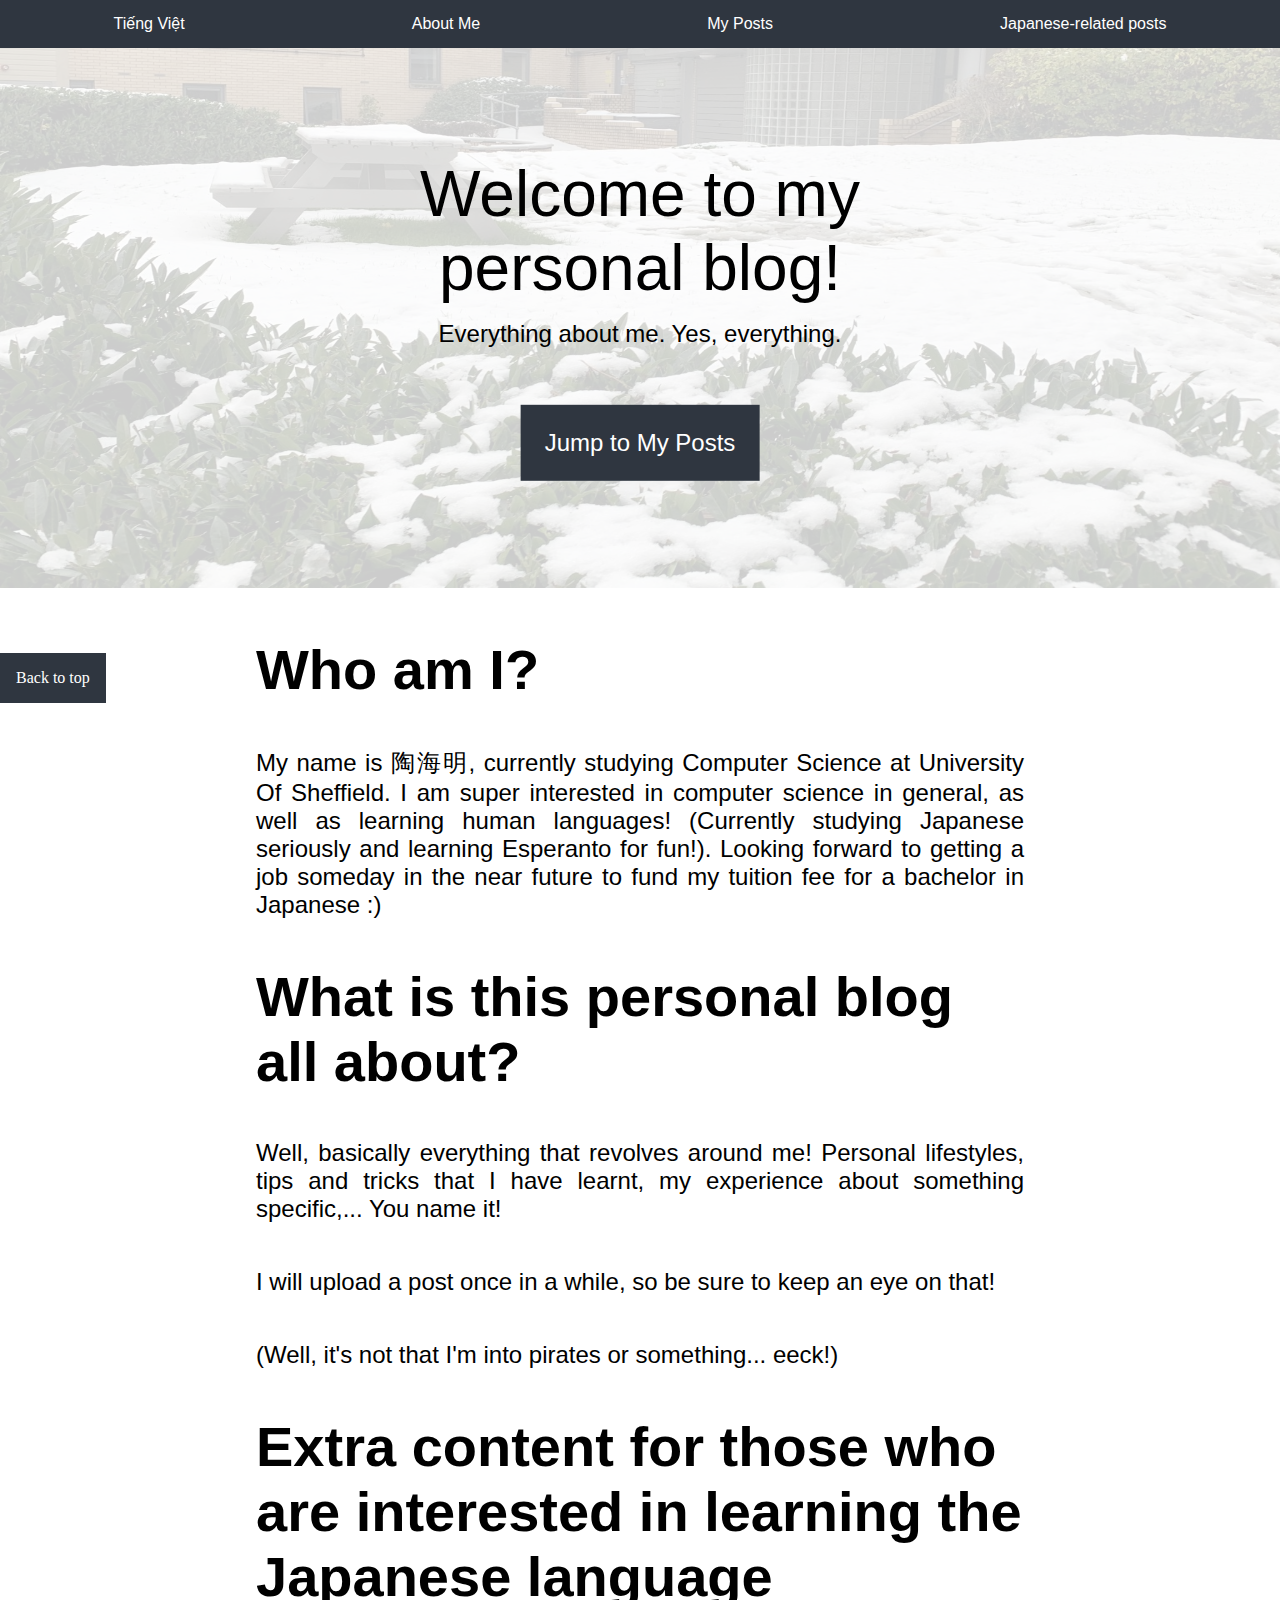
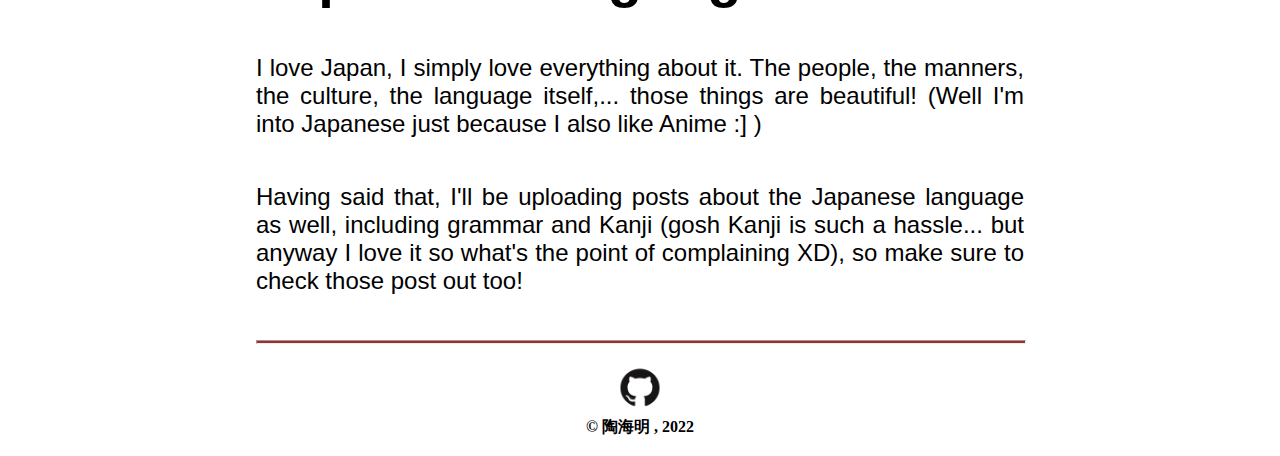
==== index.html @ ae8701f3 "Add files via upload" ====
<!DOCTYPE html>
<html lang="en">
<head>
    <meta charset="UTF-8">
    <meta http-equiv="X-UA-Compatible" content="IE=edge">
    <meta name="viewport" content="width=device-width, initial-scale=1.0">
    <link rel="stylesheet" href="global.css">
    <title>Welcome to my profile!</title>
</head>
<body>
    <div id="wrapper">
        <div id="header">
            <nav>
                <ul id="main-menu">
                    <li>
                        <a href="index-vietnamese.html">Tiếng Việt</a>
                    </li>
                    <li>
                        <a href="navblock/aboutme.html">About Me</a>
                    </li>
                    <li>
                        <a href="navblock/mypost.html">My Posts</a>
                    </li>
                    <li>
                        <a href="navblock/japanese.html">Japanese-related posts</a>
                    </li>
                </ul>
            </nav>
        </div>
        
    </div>
    <main>
        <div class="container">
            <img id="the-image" src="images/image.jpg" alt="Image for blog">
            <div class="centered">Welcome to my personal blog!</div>
            <div id="sub-head">Everything about me. Yes, everything.</div>
            <div id="my-post-button">
                <a href="navblock/mypost.html">Jump to My Posts</a>
            </div>
        </div>
        <div id="button-return">
            <a href="#wrapper">Back to top</a>
        </div> 
        <div class="main-article">
            <h1>Who am I?</h1>
            <p>My name is 陶海明, currently studying Computer Science at University Of Sheffield. I am super interested in computer science in general, as well as learning human languages! (Currently studying Japanese seriously and learning Esperanto for fun!). Looking forward to getting a job someday in the near future to fund my tuition fee for a bachelor in Japanese :) </p>  
            <h1>What is this personal blog all about?</h1>
            <p>Well, basically everything that revolves around me! Personal lifestyles, tips and tricks that I have learnt, my experience about something specific,... You name it!</p>
            <p>I will upload a post once in a while, so be sure to keep an eye on that!</p>
            <p>(Well, it's not that I'm into pirates or something... eeck!)</p>
            <h1>Extra content for those who are interested in learning the Japanese language</h1>
            <p>I love Japan, I simply love everything about it. The people, the manners, the culture, the language itself,... those things are beautiful! (Well I'm into Japanese just because I also like Anime :] ) </p>
            <p>Having said that, I'll be uploading posts about the Japanese language as well, including grammar and Kanji (gosh Kanji is such a hassle... but anyway I love it so what's the point of complaining XD), so make sure to check those post out too!</p>
        </div>
    </main>
    <footer>
        <hr id="line-break">
        <a id="image-icon" href="https://github.com/hmdao1511"><img src="images/logogithub.png" alt="GitHub Logo"></a>
        <p id="footer-line"><b>&copy; 陶海明 , 2022</b></p>
    </footer>
</body>
</html>
---- global.css ----
*{
    /* This * part is for resetting all elements' position*/
    margin: 0px;
    padding: 0px;
}

ul{
    list-style-type: none; /* Deleting bulletpoints for link (tag <a>) in the list*/
}

nav{
    background-color: #2f3640; /* Color taken from FLAT UI COLOR 2 */
}

#main-menu{
    display: flex;
    flex-direction: row;
    justify-content: space-around;
    align-items: stretch;
}

nav #main-menu li a{
    color: #fff;
    font-family: Helvetica, Times, serif;
    text-decoration: none; /* For removing underlines in the links*/
    display: block; /* Turn all nav bar's links into blocks so we can play with spacing (padding)*/
    padding: 15px 25px;
}

nav #main-menu li:hover a{
    background-color: #e84118; /* For changing the color of the link's background whenever the mouse is hovered through that block*/
    transition: all 0.3s ease; /* Make the animation looks smoother*/
}

main .container{
    position: relative;
    text-align: center;
    margin-bottom: 5vh;
}
main #the-image{
    height: 60vh;
    width: 100vw;
    opacity: 0.2;
}

main .centered{
    font-size: 4rem;
    font-family: Helvetica, Times, serif;
    position: absolute;
    top: 50%;
    left: 50%;
    transform: translate(-50%, -110%);
}

main #sub-head{
    position: absolute; 
    top: 50%; 
    left: 50%; 
    transform: translate(-50%, 0%); 
    font-size: 1.5rem; 
    font-family: Helvetica, Times, serif;
}

main #my-post-button{
    position: absolute; 
    top: 50%; 
    left: 50%; 
    transform: translate(-50%, 80%); 
    font-size: 1.5rem; 
    font-family: Helvetica, Times, serif;
    color: white;
    margin-top: 1em;
    margin-bottom: 5vh;
    padding: 1em 1em;
    text-decoration: none;
    background-color: #2f3640;
}
main #button-return a{
    color: white;
    margin-top: 1em;
    margin-bottom: 5vh;
    padding: 1em 1em;
    font-size: 1rem;
    text-decoration: none;
    background-color: #2f3640;
    position: fixed;
}

main #button-return:hover a, main #my-post-button:hover{
    background-color: #e84118; /* For changing the color of the link's background whenever the mouse is hovered through that block*/
    transition: all 0.3s ease; /* Make the animation looks smoother*/
}

main #my-post-button a{
    text-decoration: none;
    color: white;
}

main .main-article h1{
    margin-bottom: 5vh; 
    margin-left:20vw; 
    margin-right: 20vw; 
    font-size:3.5rem; 
    font-family: Helvetica, Times, serif;
}

main .main-article p{
    margin-left:20vw; 
    margin-right: 20vw; 
    margin-bottom: 5vh; 
    font-size: 1.5rem; 
    font-family: Helvetica, Times, serif; 
    text-align: justify;
}

footer #line-break{
    width: 60vw; 
    margin-left: 20vw; 
    margin-right: 20vw; 
    margin-bottom: 2vh; 
    background-color: brown; 
    height: 0.25vh;
}

footer #image-icon{
    width: 4vw; 
    height: 4vw; 
    margin-left: 48vw; 
    margin-right: 48vw;
}
footer #image-icon img{
    width: 4vw; 
    height: 4vw;
}

footer #footer-line {
    text-align: center;
    margin-bottom: 2vh;
}

@media screen and (max-width: 730px){
    nav #main-menu {
        /*Helloo*/
        display: flex; /* Displaying all links in the nav bar within a single line*/
        flex-direction: column;
        text-align: center;
    }
    nav #main-menu li a{
        display: block;
        font-size: 0.9rem;
    }
    main .centered{
        font-size: 3rem;
    }

    main #sub-head{
        font-size: 1.35rem;
    }

    main #my-post-button{
        font-size: 1.25rem;
    }

    main #button-return a{
        font-size: 0.75rem;
    }

    main .main-article h1{
        font-size: 2.5rem;
    }
    main .main-article p{
        font-size: 1.3rem;
    }
}
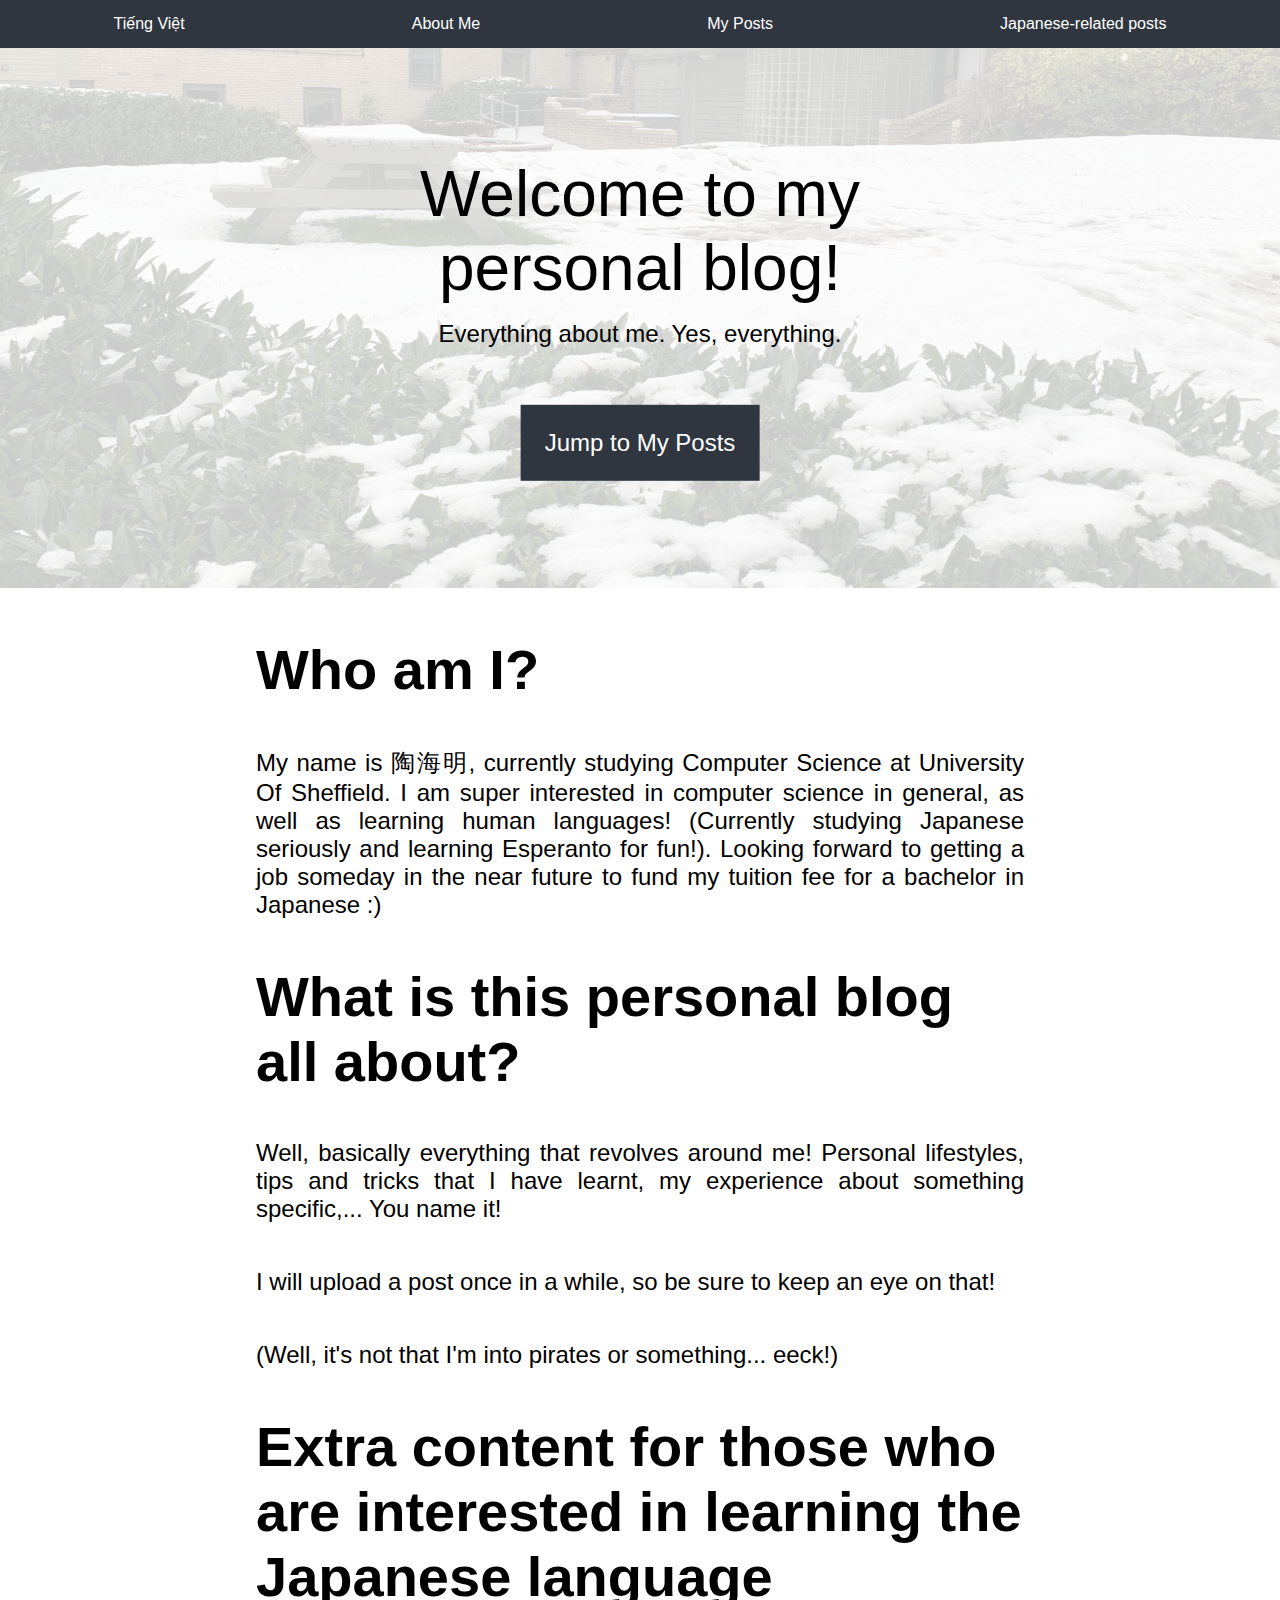
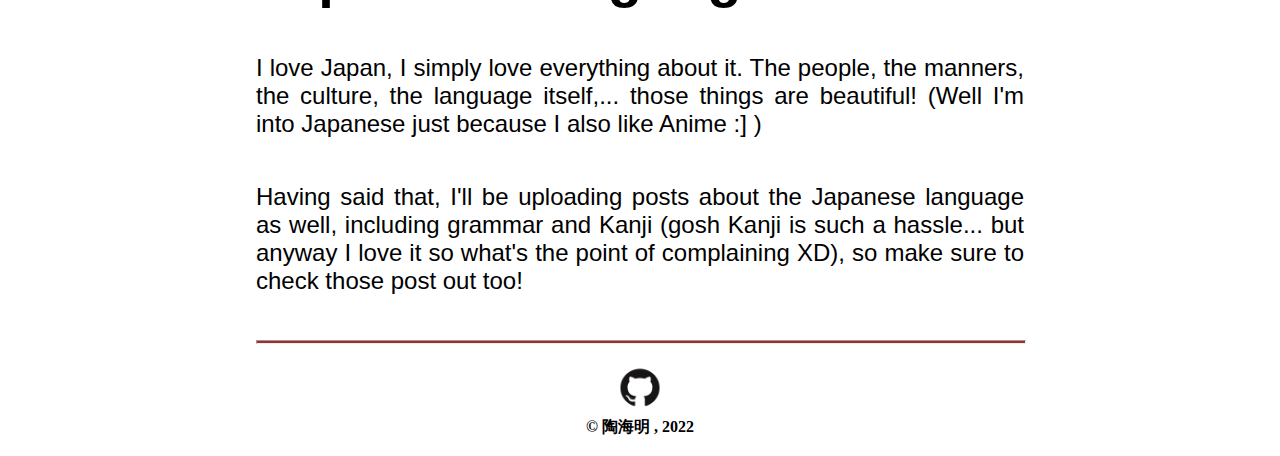
==== commit d4b46e30: "deleted return button" ====
--- a/index.html
+++ b/index.html
@@ -38,9 +38,6 @@
                 <a href="navblock/mypost.html">Jump to My Posts</a>
             </div>
         </div>
-        <div id="button-return">
-            <a href="#wrapper">Back to top</a>
-        </div> 
         <div class="main-article">
             <h1>Who am I?</h1>
             <p>My name is 陶海明, currently studying Computer Science at University Of Sheffield. I am super interested in computer science in general, as well as learning human languages! (Currently studying Japanese seriously and learning Esperanto for fun!). Looking forward to getting a job someday in the near future to fund my tuition fee for a bachelor in Japanese :) </p>  
@@ -59,4 +56,4 @@
         <p id="footer-line"><b>&copy; 陶海明 , 2022</b></p>
     </footer>
 </body>
-</html>+</html>
--- a/global.css
+++ b/global.css
@@ -75,16 +75,6 @@
     text-decoration: none;
     background-color: #2f3640;
 }
-main #button-return a{
-    color: white;
-    margin-top: 1em;
-    margin-bottom: 5vh;
-    padding: 1em 1em;
-    font-size: 1rem;
-    text-decoration: none;
-    background-color: #2f3640;
-    position: fixed;
-}
 
 main #button-return:hover a, main #my-post-button:hover{
     background-color: #e84118; /* For changing the color of the link's background whenever the mouse is hovered through that block*/
@@ -150,19 +140,15 @@
         font-size: 0.9rem;
     }
     main .centered{
-        font-size: 3rem;
+        font-size: 2rem;
     }
 
     main #sub-head{
-        font-size: 1.35rem;
+        font-size: 1.15rem;
     }
 
     main #my-post-button{
-        font-size: 1.25rem;
-    }
-
-    main #button-return a{
-        font-size: 0.75rem;
+        font-size: 1rem;
     }
 
     main .main-article h1{
@@ -171,4 +157,9 @@
     main .main-article p{
         font-size: 1.3rem;
     }
+    
+    footer #image-icon img{
+        width: 20vw; 
+        height: 20vw;
+    }
 }
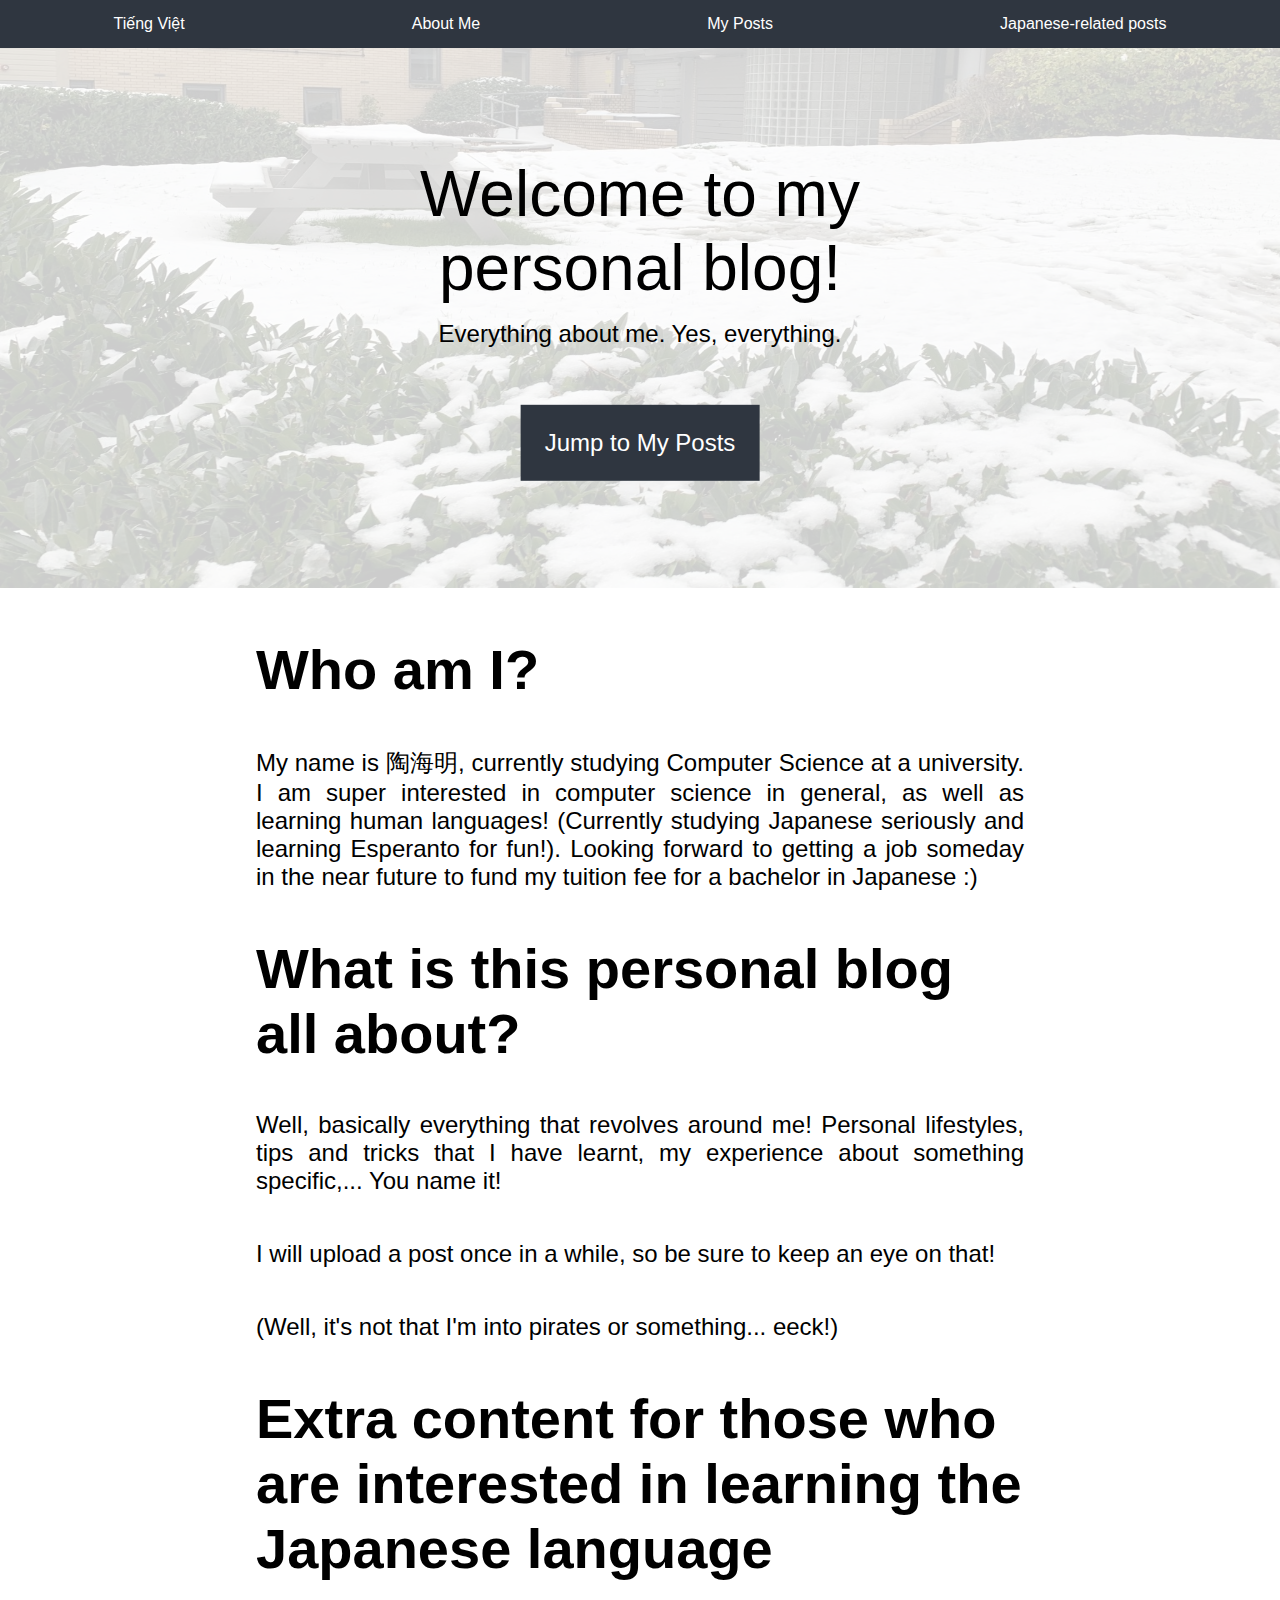
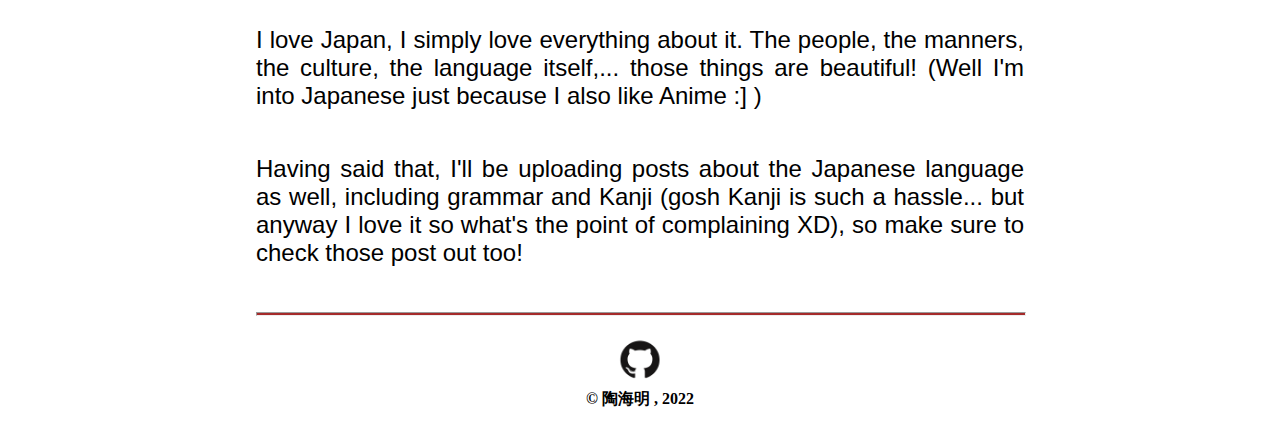
==== commit 072d45c8: "Update index.html" ====
--- a/index.html
+++ b/index.html
@@ -40,7 +40,7 @@
         </div>
         <div class="main-article">
             <h1>Who am I?</h1>
-            <p>My name is 陶海明, currently studying Computer Science at University Of Sheffield. I am super interested in computer science in general, as well as learning human languages! (Currently studying Japanese seriously and learning Esperanto for fun!). Looking forward to getting a job someday in the near future to fund my tuition fee for a bachelor in Japanese :) </p>  
+            <p>My name is 陶海明, currently studying Computer Science at a university. I am super interested in computer science in general, as well as learning human languages! (Currently studying Japanese seriously and learning Esperanto for fun!). Looking forward to getting a job someday in the near future to fund my tuition fee for a bachelor in Japanese :) </p>  
             <h1>What is this personal blog all about?</h1>
             <p>Well, basically everything that revolves around me! Personal lifestyles, tips and tricks that I have learnt, my experience about something specific,... You name it!</p>
             <p>I will upload a post once in a while, so be sure to keep an eye on that!</p>
--- a/global.css
+++ b/global.css
@@ -149,13 +149,21 @@
 
     main #my-post-button{
         font-size: 1rem;
+        transform: translate(-50%, 120%);
     }
 
     main .main-article h1{
-        font-size: 2.5rem;
+        font-size: 1.7rem;
     }
     main .main-article p{
-        font-size: 1.3rem;
+        font-size: 1rem;
+    }
+    
+    footer #image-icon{
+        width: 20vw; 
+        height: 20vw; 
+        margin-left: 40vw; 
+        margin-right: 40vw;
     }
     
     footer #image-icon img{
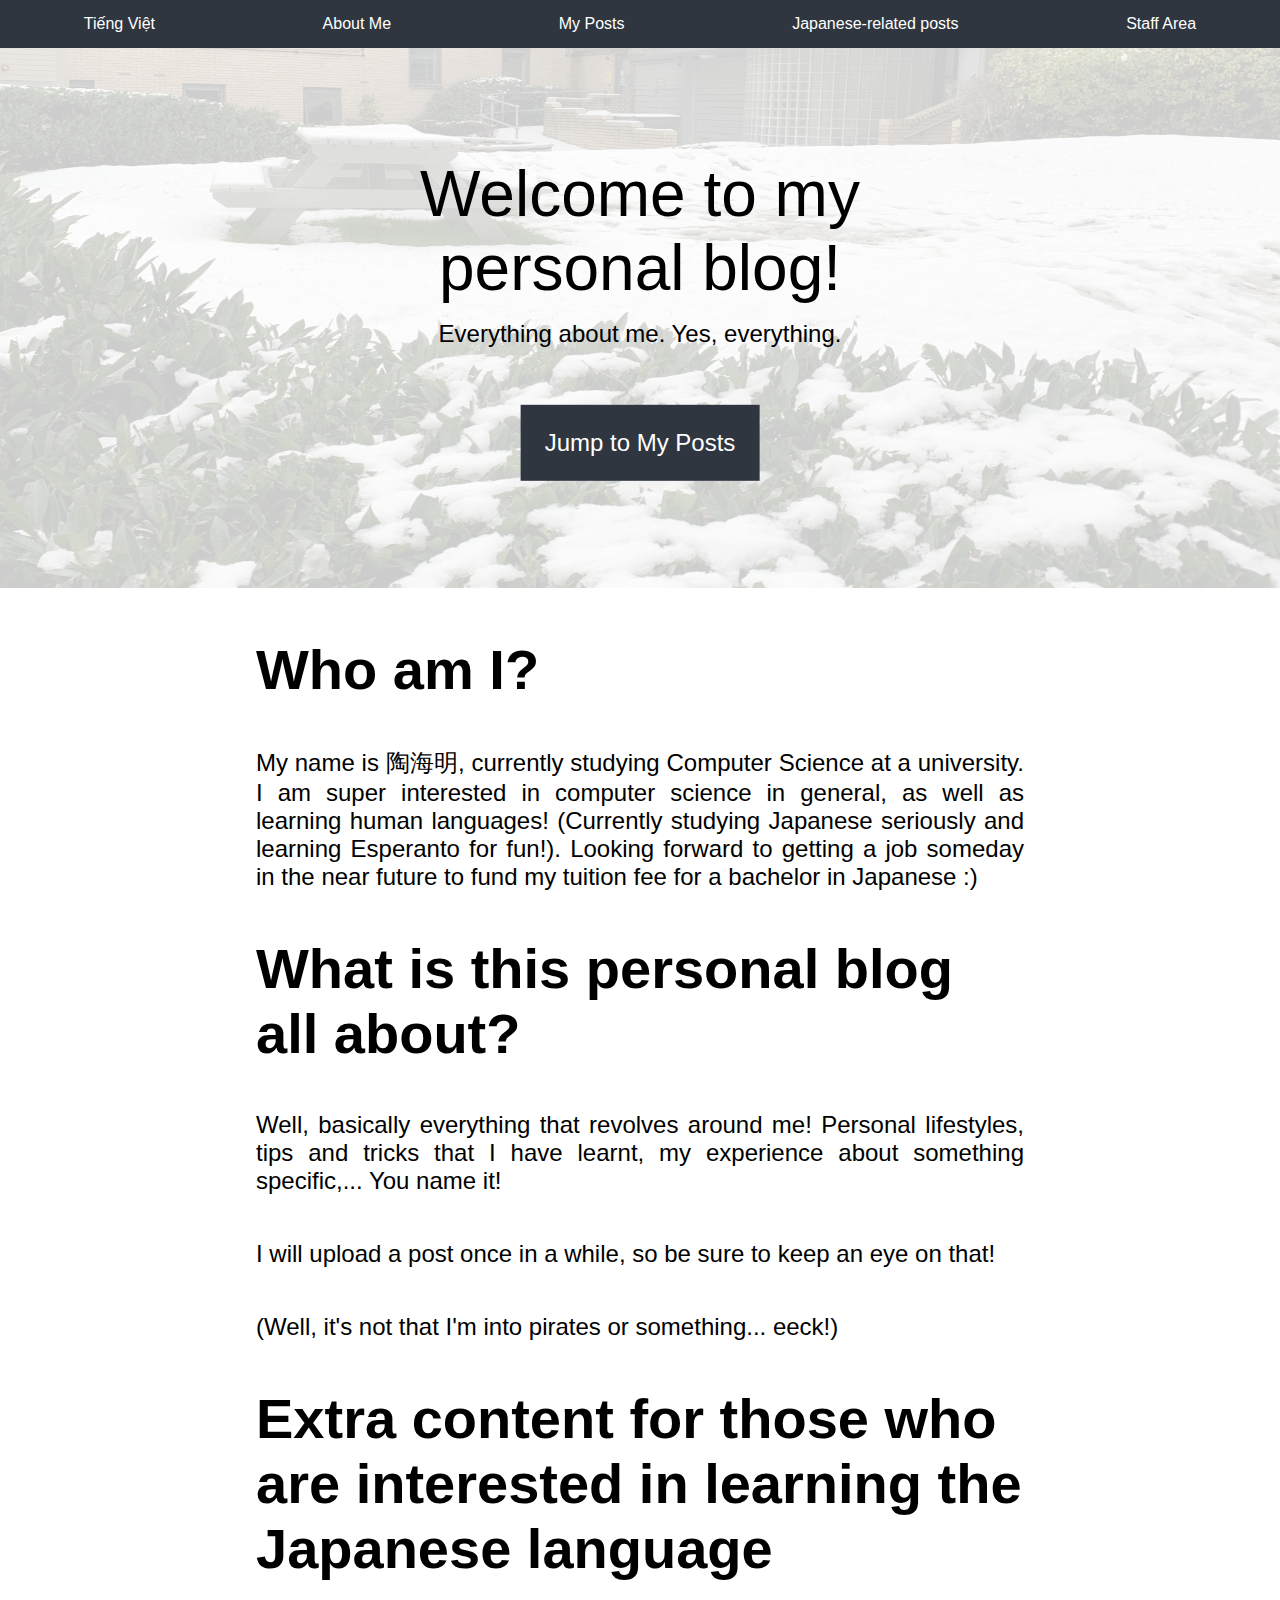
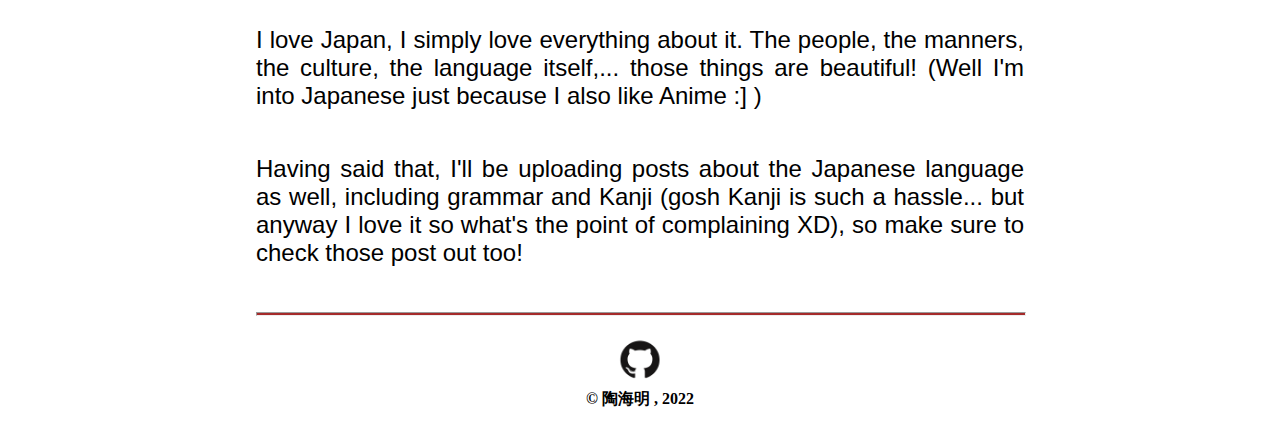
==== commit d7b0ddb4: "Update index.html" ====
--- a/index.html
+++ b/index.html
@@ -8,27 +8,25 @@
     <title>Welcome to my profile!</title>
 </head>
 <body>
-    <div id="wrapper">
-        <div id="header">
-            <nav>
-                <ul id="main-menu">
-                    <li>
-                        <a href="index-vietnamese.html">Tiếng Việt</a>
-                    </li>
-                    <li>
-                        <a href="navblock/aboutme.html">About Me</a>
-                    </li>
-                    <li>
-                        <a href="navblock/mypost.html">My Posts</a>
-                    </li>
-                    <li>
-                        <a href="navblock/japanese.html">Japanese-related posts</a>
-                    </li>
-                </ul>
-            </nav>
-        </div>
-        
-    </div>
+    <nav>
+        <ul id="main-menu">
+            <li>
+                <a href="index-vietnamese.html">Tiếng Việt</a>
+            </li>
+            <li>
+                <a href="navblock/aboutme.html">About Me</a>
+            </li>
+            <li>
+                <a href="navblock/mypost.html">My Posts</a>
+            </li>
+            <li>
+                <a href="navblock/japanese.html">Japanese-related posts</a>
+            </li>
+            <li>
+                <a href="navblock/password.html">Staff Area</a>
+            </li>
+        </ul>
+    </nav>
     <main>
         <div class="container">
             <img id="the-image" src="images/image.jpg" alt="Image for blog">
--- a/global.css
+++ b/global.css
@@ -36,14 +36,16 @@
     position: relative;
     text-align: center;
     margin-bottom: 5vh;
+    min-height: 400px;
 }
 main #the-image{
     height: 60vh;
     width: 100vw;
     opacity: 0.2;
+    min-height: 400px;
 }
 
-main .centered{
+main .centered, main .centered-vn{
     font-size: 4rem;
     font-family: Helvetica, Times, serif;
     position: absolute;
@@ -128,9 +130,8 @@
     margin-bottom: 2vh;
 }
 
-@media screen and (max-width: 730px){
+@media screen and (max-width: 900px){
     nav #main-menu {
-        /*Helloo*/
         display: flex; /* Displaying all links in the nav bar within a single line*/
         flex-direction: column;
         text-align: center;
@@ -140,23 +141,30 @@
         font-size: 0.9rem;
     }
     main .centered{
-        font-size: 2rem;
+        font-size: 1.4rem;
+        transform: translate(-50%, -180%);
     }
+    
+    main .centered-vn{
+        font-size: 1.4rem;
+        transform: translate(-50%, -180%);
+    }    
 
     main #sub-head{
-        font-size: 1.15rem;
+        font-size: 0.9rem;
+        transform: translate(-50%, -70%);
     }
 
     main #my-post-button{
-        font-size: 1rem;
-        transform: translate(-50%, 120%);
+        font-size: 0.9rem;
+        transform: translate(-50%, 80%);
     }
 
     main .main-article h1{
         font-size: 1.7rem;
     }
     main .main-article p{
-        font-size: 1rem;
+        font-size: 0.8rem;
     }
     
     footer #image-icon{
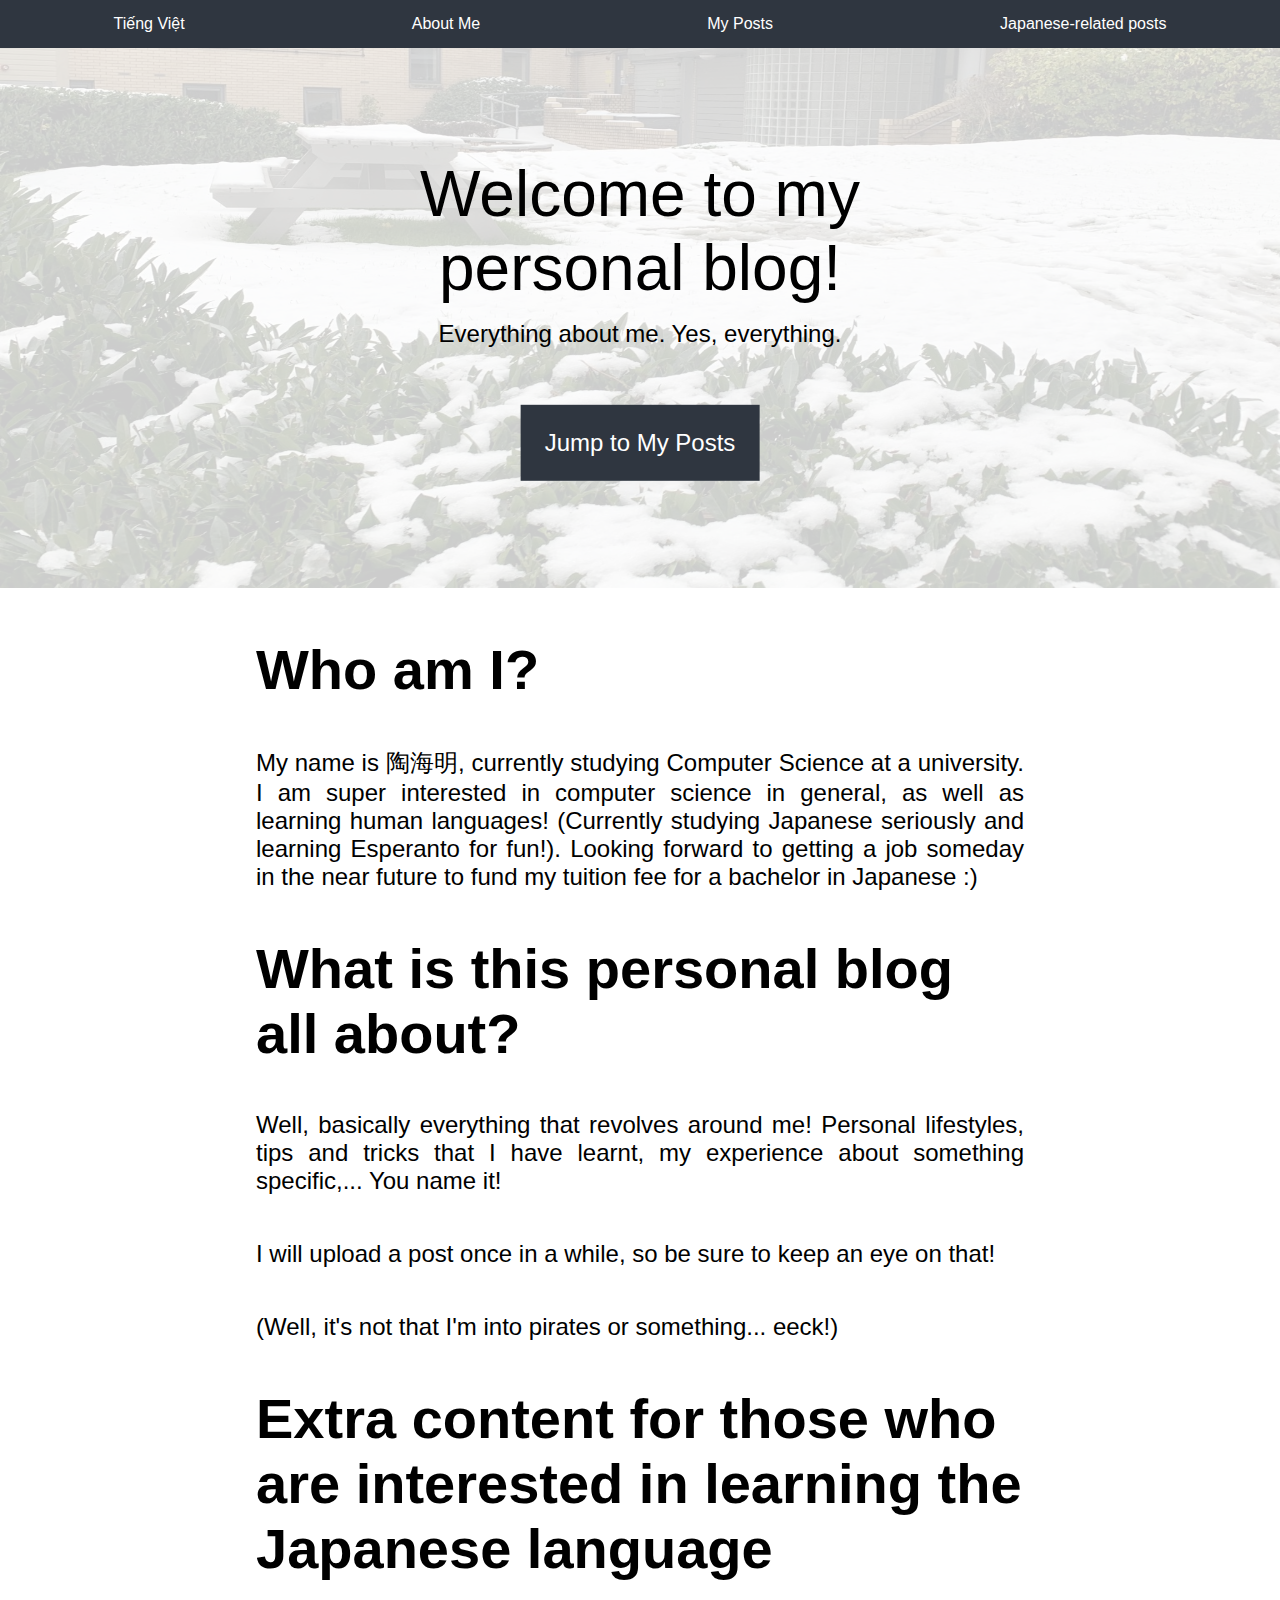
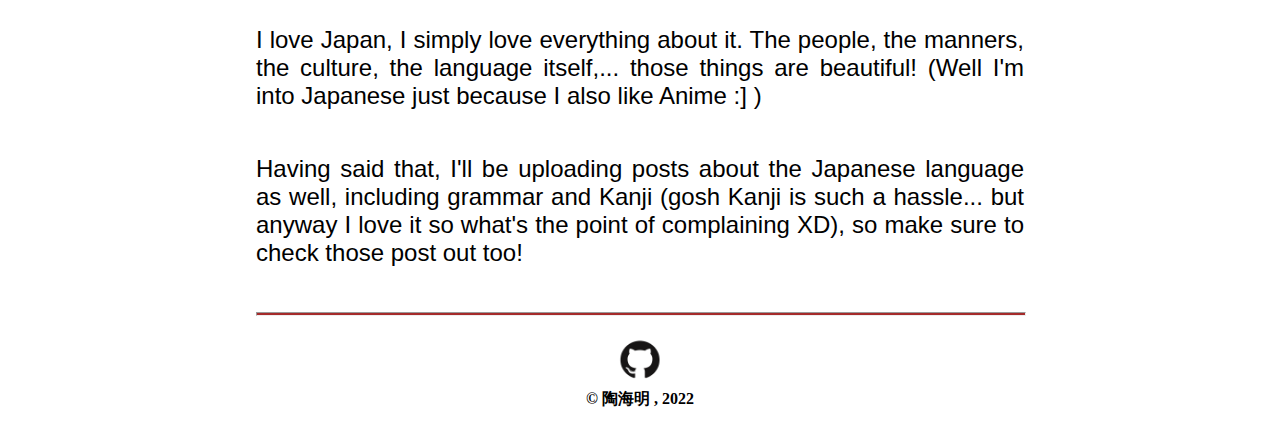
==== commit dba865fe: "Update index.html" ====
--- a/index.html
+++ b/index.html
@@ -21,9 +21,6 @@
             </li>
             <li>
                 <a href="navblock/japanese.html">Japanese-related posts</a>
-            </li>
-            <li>
-                <a href="navblock/password.html">Staff Area</a>
             </li>
         </ul>
     </nav>
